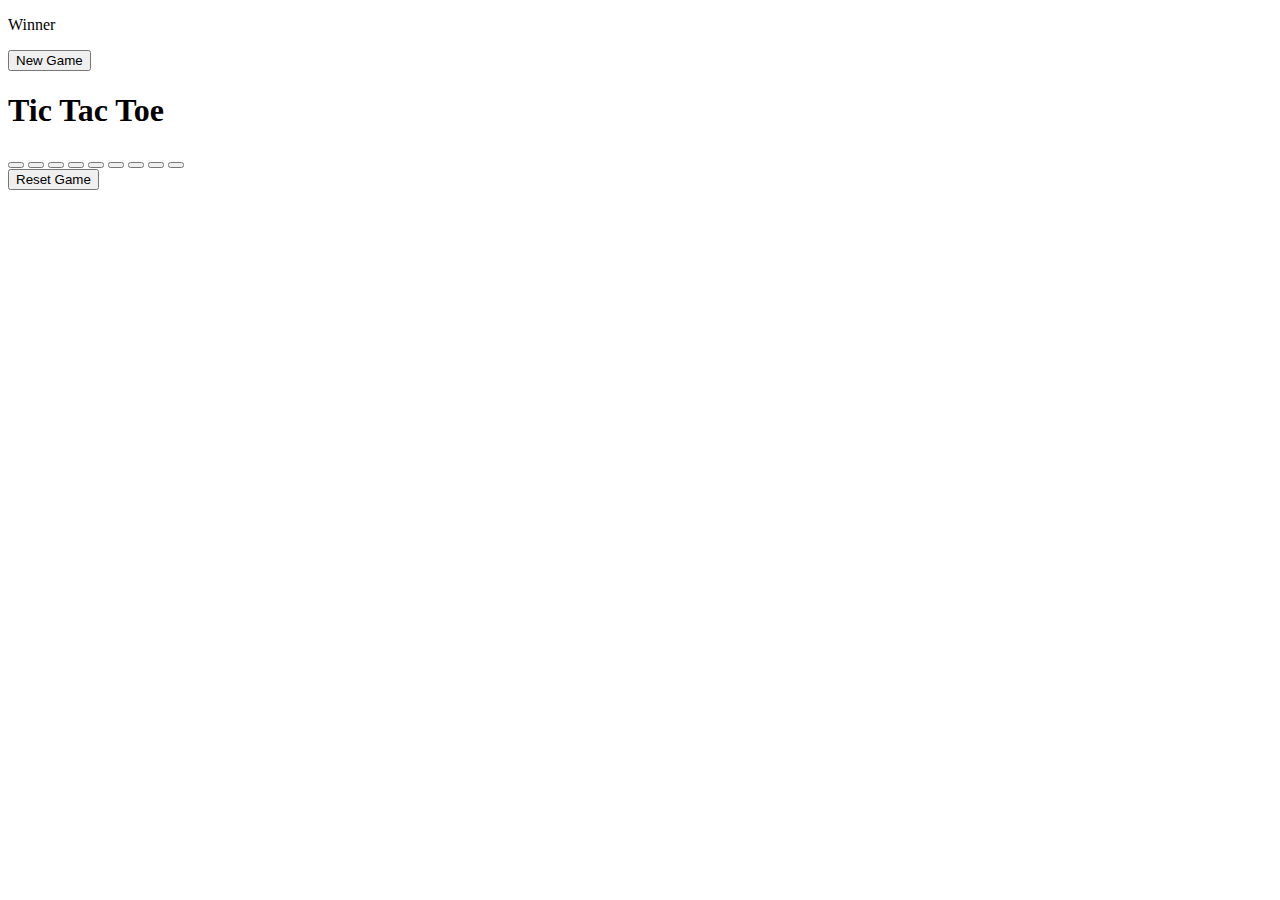
==== index.html @ 5ecf7ad6 "removed html directory" ====
<!DOCTYPE html>
<html lang="en">
<head>
    <meta charset="UTF-8">
    <meta name="viewport" content="width=device-width, initial-scale=1.0">
    <title>Tic-Tac-Toe Game</title>
    <link rel="stylesheet" href="style.css">
</head>
<body>
    <div class="msg-container hide">
        <p id="msg">Winner</p>
        <button id="new-game">New Game</button>
    </div>
   <main>
    <h1>Tic Tac Toe</h1>
    <div class="container">
        <div class="game">
            <button class="box"></button>
            <button class="box"></button>
            <button class="box"></button>
            <button class="box"></button>
            <button class="box"></button>
            <button class="box"></button>
            <button class="box"></button>
            <button class="box"></button>
            <button class="box"></button>
        </div>
    </div>
    <button id="reset-game">Reset Game</button>
   </main> 
    <script src="script.js"></script>
</body>
</html>
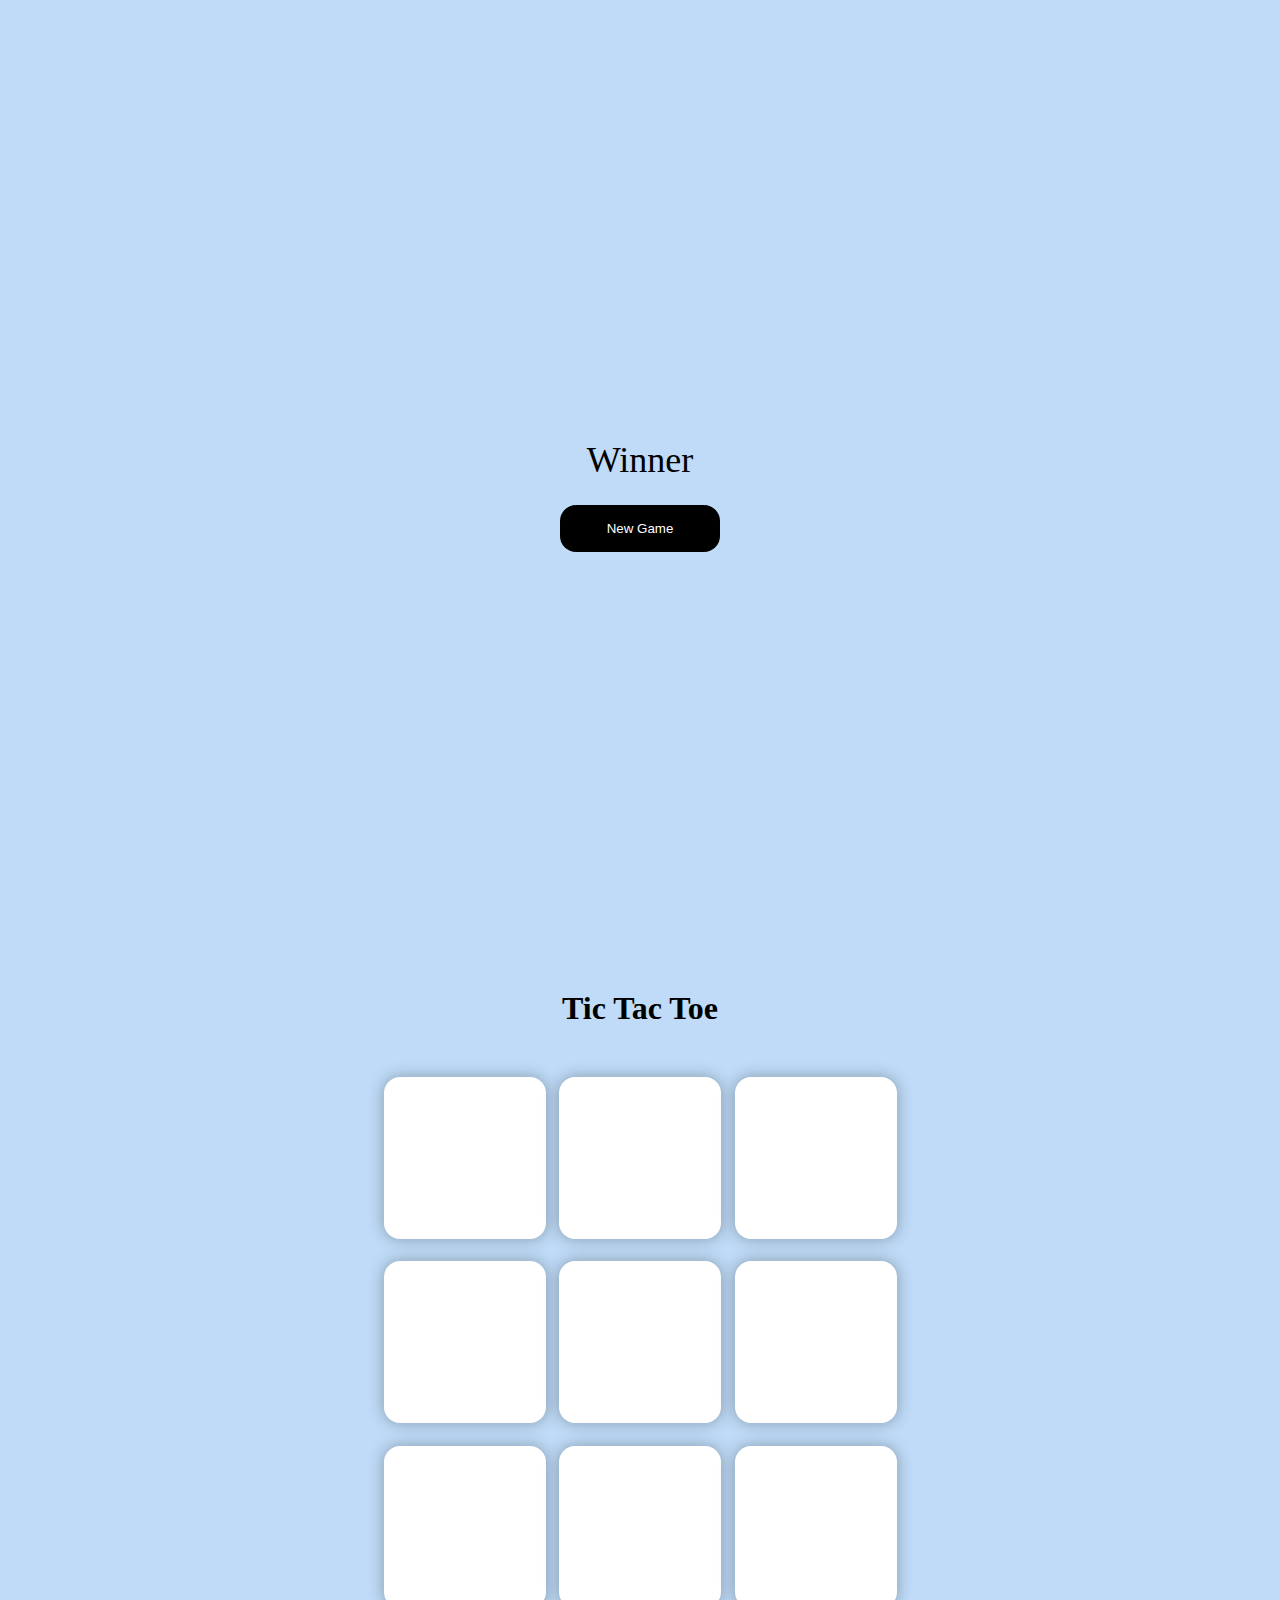
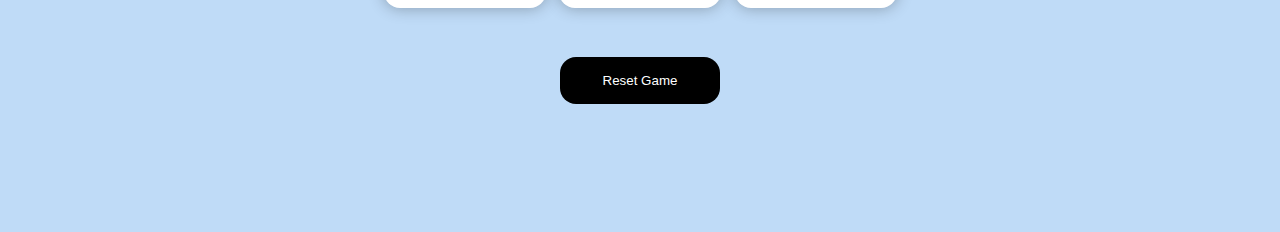
==== commit de7397dc: "Update index.html" ====
--- a/index.html
+++ b/index.html
@@ -4,7 +4,7 @@
     <meta charset="UTF-8">
     <meta name="viewport" content="width=device-width, initial-scale=1.0">
     <title>Tic-Tac-Toe Game</title>
-    <link rel="stylesheet" href="style.css">
+    <link rel="stylesheet" href="css/style.css">
 </head>
 <body>
     <div class="msg-container hide">
@@ -28,6 +28,6 @@
     </div>
     <button id="reset-game">Reset Game</button>
    </main> 
-    <script src="script.js"></script>
+    <script src="javscript/script.js"></script>
 </body>
-</html>+</html>
--- a/css/style.css
+++ b/css/style.css
@@ -0,0 +1,76 @@
+*{
+    margin:0;
+    padding: 0;
+}
+body{
+    background-color: #BFDBF7;
+    text-align: center;
+}
+.container{
+    height: 70vh;
+    align-items: center;
+    justify-content: center;
+    display: flex;
+}
+.game{
+    height: 60vmin;
+    width: 60vmin;
+    justify-content: center;
+    align-items: center;
+    display: flex;
+    flex-wrap: wrap;
+    gap:1.5vmin;
+}
+.box{
+    width: 18vmin;
+    height:18vmin;
+    border-radius: 1rem;
+    border: none;
+    box-shadow: 0 0 1rem rgba(0, 0, 0 ,0.3);
+    font-size: 8vmin;
+    color:#A31621 ;
+    background-color: #fff;
+}
+#reset-game{
+    width: 10rem;
+    padding: 1rem;
+    align-items: center;
+    text-align: center;
+    justify-content: center;
+    background-color:black ;
+    color: white;
+    border-radius: 1rem;
+    border: none;
+    cursor: pointer;
+    margin-bottom: 8rem;
+}
+#new-game{
+    width: 10rem;
+    padding: 1rem;
+    text-align: center;
+    background-color:black ;
+    color: white;
+    border-radius: 1rem;
+    border: none;
+    cursor: pointer;
+    /* margin-bottom: 8rem; */
+}
+
+#msg{
+    color:black;
+    font-size: 4vmin;
+}
+
+.hide{
+    display: none;
+}
+
+.msg-container{
+    height:110vmin;
+    align-items: center;
+    justify-content: center;
+    display: flex;
+    flex-direction: column;
+    gap:1.5rem;
+
+}